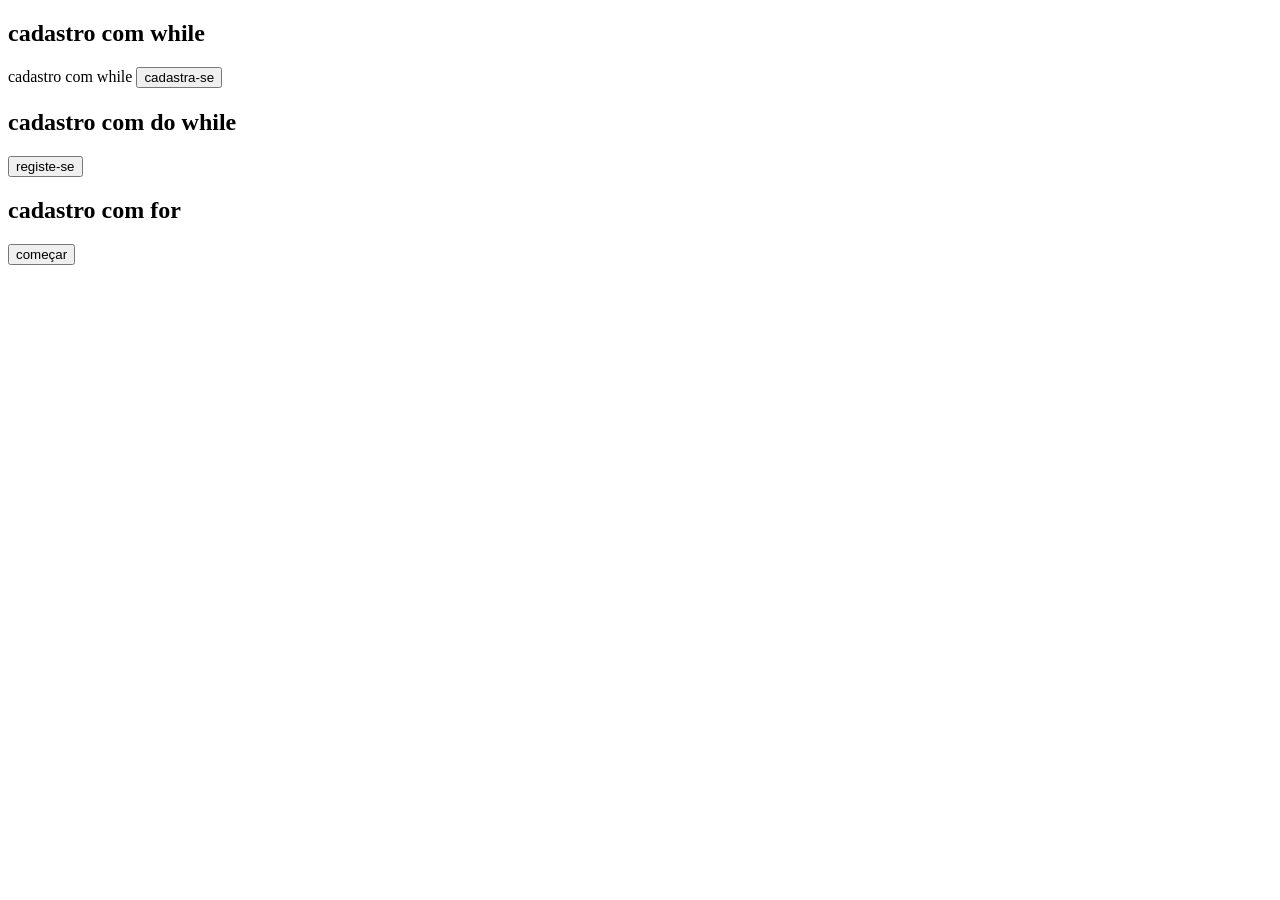
==== index.html @ 4ed41396 "Cadastro Cadastros feitos utilizando while, Do while e for" ====
<!DOCTYPE html>
<html lang="en">
<head>
    <meta charset="UTF-8">
    <meta name="viewport" content="width=, initial-scale=1.0">
    <title>Document</title>
    <script src="index.js"></script>
</head>
<body>
    <h2>cadastro com while</h2>
    <label>cadastro com while</label>
    <button onclick="cadastro()">cadastra-se</button>  
    <h1 id="result"></h1>

    <h2>cadastro com do while</h2>
    <button onclick="login()">registe-se</button>
    <h2 id="resposta"></h2>

    <h2>cadastro com for</h2>
    <button onclick="cadastroFor()">começar</button>
    <h3 id="resultado"></h3>


</body>
</html>
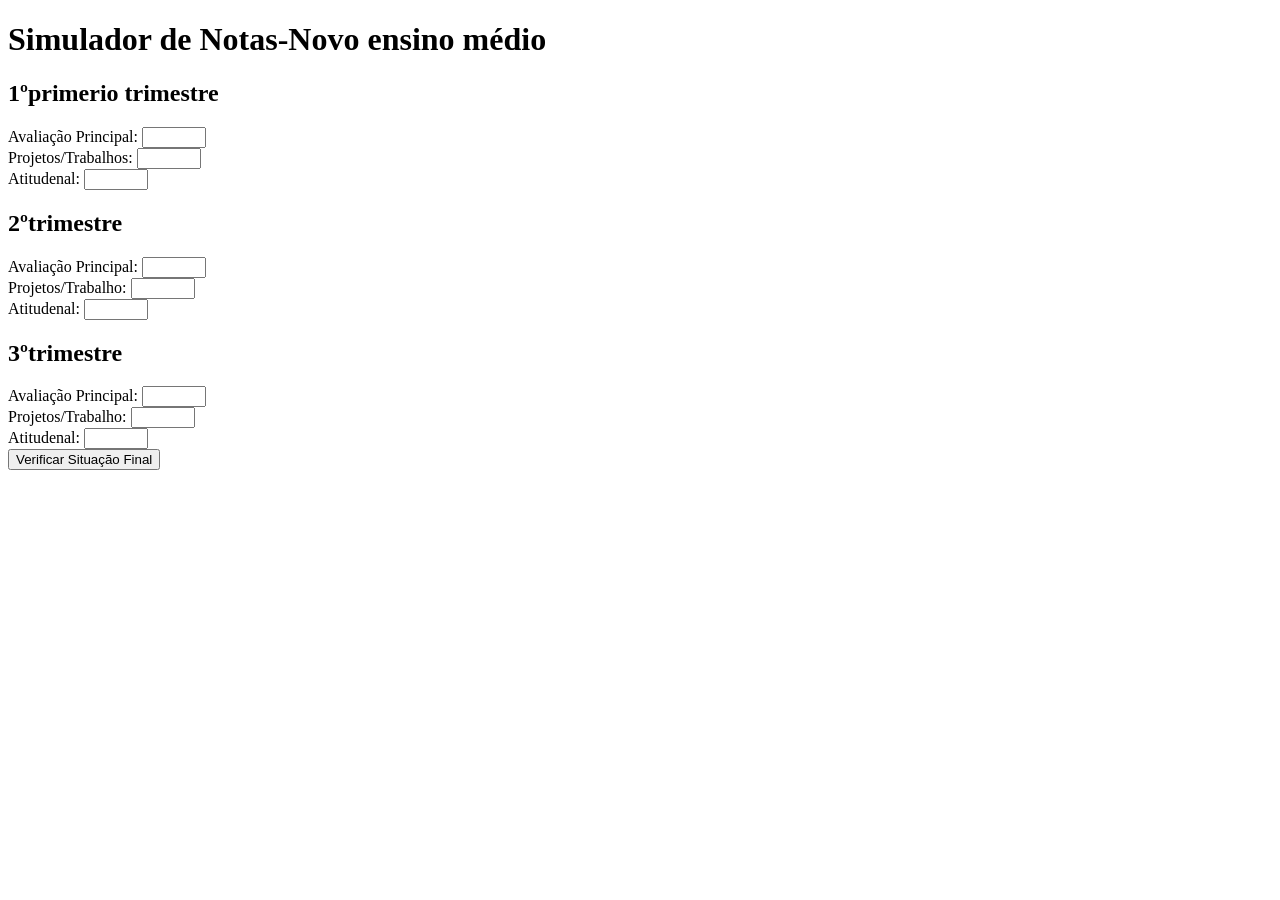
==== commit 899dd7ac: "Add files via upload" ====
--- a/index.html
+++ b/index.html
@@ -1,25 +1,76 @@
 <!DOCTYPE html>
-<html lang="en">
+<html lang="pt-br">
 <head>
     <meta charset="UTF-8">
-    <meta name="viewport" content="width=, initial-scale=1.0">
+    <meta name="viewport" content="width=device-width, initial-scale=1.0">
     <title>Document</title>
     <script src="index.js"></script>
 </head>
 <body>
-    <h2>cadastro com while</h2>
-    <label>cadastro com while</label>
-    <button onclick="cadastro()">cadastra-se</button>  
-    <h1 id="result"></h1>
+   <main>
+    <header>
+        <h1>Simulador de Notas-Novo ensino médio</h1> <!---cabeçalho do projeto-->
+    </header>
+    <!--Painel de trimestres-->
+    <form id="formulario-notas">
+        <!--Espaço para os formularios-->
+        <!--bloco primerio trimestre-->
+        <section class="card-trimestre">
+            <h2>1ºprimerio trimestre</h2>
+            <div class="campo-nota">
+                <label for="t1-nota1">Avaliação Principal:</label>
+                <input type="number" id="t1-nota1" min="0" max="10" step="0.1" required>
+            </div>
+            <div class="campo-nota">
+                <label for="t1-nota2">Projetos/Trabalhos:</label>
+                <input type="number" id="t2-nota2" min="0" max="10" step="0.1" required>
+            </div>
+            <div class="campo-nota">
+                <label for="t1-nota3">Atitudenal:</label>
+                <input type="number" id="t3-nota3" min="0" max="10" step="0.1" required>
+            </div>
+        </section>
+        <!--2ºtrimenstre-->
+        <section class="card-trimestre">
+            <h2>2ºtrimestre</h2>
+            <div class="campo-nota">
+                <label for="t2-nota1">Avaliação Principal:</label>
+                <input type="number" id="t2-nota1" min="0" max="10" step="0.1" required>
+            </div>
+            <div class="campo-nota">
+                <label for="t2-nota2">Projetos/Trabalho:</label>
+                <input type="number" id="t2-nota2" min="0" max="10" step="0.1" required>
+            </div>
+            <div class="campo-nota">
+                <label for="t2-nota3">Atitudenal:</label>
+                <input type="number" id="t2-nota3" min="0" max="10" step="0.1" required>
+            </div>
+        </section>
+       <!--bloco do terceiro trimestre-->
+        <section class="card-trimestre">
+            <h2>3ºtrimestre</h2>   
+                <div class="campo-nota">
+                <label for="t3-nota1">Avaliação Principal:</label>
+                <input type="number" id="t3-nota1" min="0" max="10" step="0.1" required>
+            </div>
+            <div class="campo-nota">
+                <label for="t3-nota2">Projetos/Trabalho:</label>
+                <input type="number" id="t3-nota2" min="0" max="10" step="0.1" required>
+            </div>
+            <div class="campo-nota">
+                <label for="t3-nota3">Atitudenal:</label>
+                <input type="number" id="t3-nota3" min="0" max="10" step="0.1" required>
+            </div>   
+        </section>
+        <!--Botão que inicia o calculo de tudo o que está no formulário-->
+        <button type="submit " id="btn-calcular">Verificar Situação Final</button>
+        
+    </form>
+    <!--Espaço para o javascript exibir o resultado final de aprovado ou reprovado-->
+    <section id="painel-resultado">
+        <!--onde sera colocado as ilustrações e mensagems-->
 
-    <h2>cadastro com do while</h2>
-    <button onclick="login()">registe-se</button>
-    <h2 id="resposta"></h2>
-
-    <h2>cadastro com for</h2>
-    <button onclick="cadastroFor()">começar</button>
-    <h3 id="resultado"></h3>
-
-
+    </section>
+   </main> 
 </body>
 </html>
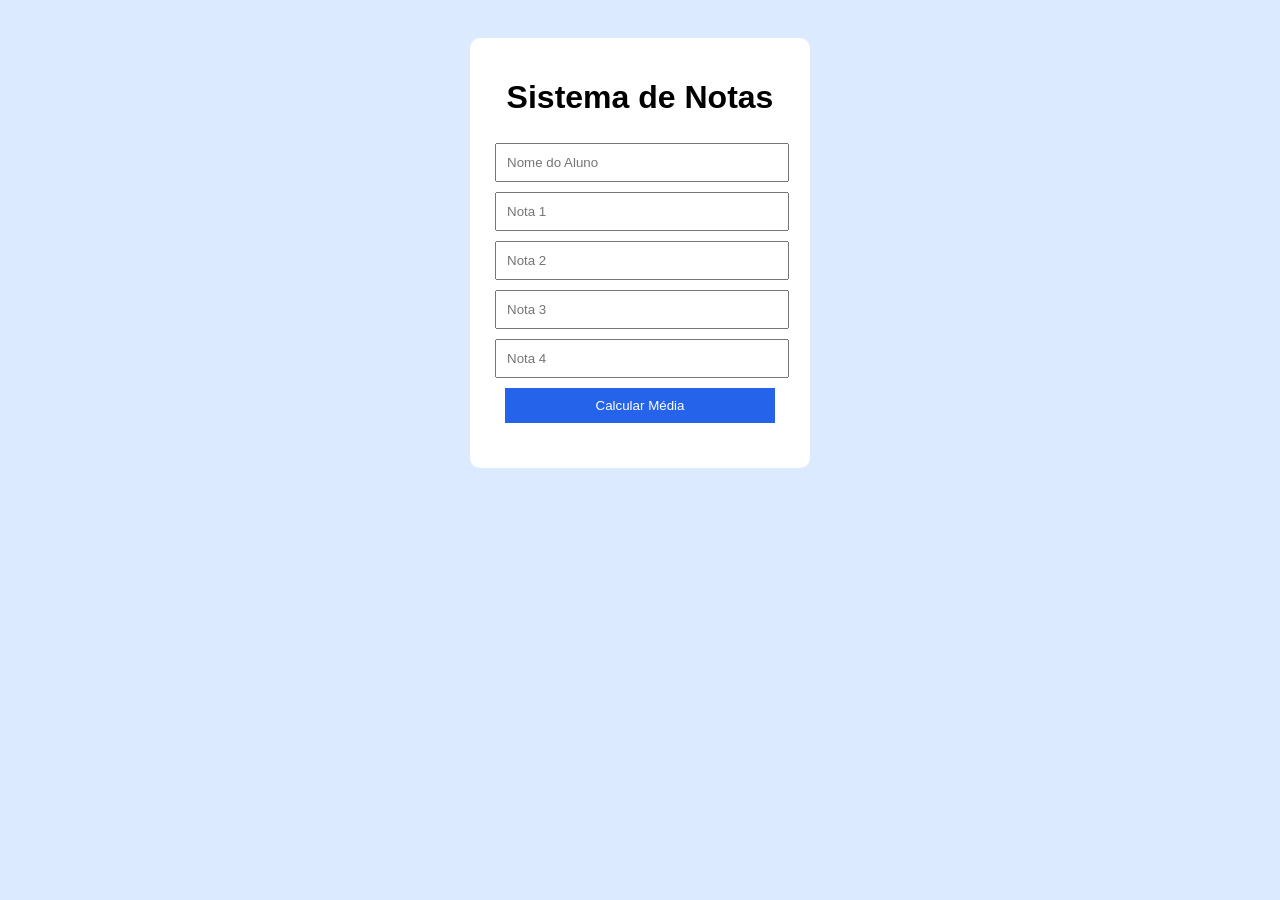
==== commit 8d70cb3c: "atividade de clarice Sistema de contas" ====
--- a/index.html
+++ b/index.html
@@ -1,76 +1,128 @@
 <!DOCTYPE html>
-<html lang="pt-br">
+<html>
+
 <head>
-    <meta charset="UTF-8">
-    <meta name="viewport" content="width=device-width, initial-scale=1.0">
-    <title>Document</title>
-    <script src="index.js"></script>
+
+    <style>
+        body {
+
+            font-family: Arial;
+            text-align: center;
+            background: #dbeafe;
+            padding: 30px;
+
+        }
+
+        main {
+
+            background: white;
+            width: 300px;
+            margin: auto;
+            padding: 20px;
+            border-radius: 10px;
+
+        }
+
+        input,
+        button {
+
+            width: 90%;
+            padding: 10px;
+            margin: 5px;
+
+        }
+
+        button {
+
+            background: #2563eb;
+            color: white;
+            border: none;
+
+        }
+
+        /* MELHORIA:
+Trocar cores e tamanhos */
+    </style>
+
 </head>
+
 <body>
-   <main>
-    <header>
-        <h1>Simulador de Notas-Novo ensino médio</h1> <!---cabeçalho do projeto-->
-    </header>
-    <!--Painel de trimestres-->
-    <form id="formulario-notas">
-        <!--Espaço para os formularios-->
-        <!--bloco primerio trimestre-->
-        <section class="card-trimestre">
-            <h2>1ºprimerio trimestre</h2>
-            <div class="campo-nota">
-                <label for="t1-nota1">Avaliação Principal:</label>
-                <input type="number" id="t1-nota1" min="0" max="10" step="0.1" required>
-            </div>
-            <div class="campo-nota">
-                <label for="t1-nota2">Projetos/Trabalhos:</label>
-                <input type="number" id="t2-nota2" min="0" max="10" step="0.1" required>
-            </div>
-            <div class="campo-nota">
-                <label for="t1-nota3">Atitudenal:</label>
-                <input type="number" id="t3-nota3" min="0" max="10" step="0.1" required>
-            </div>
-        </section>
-        <!--2ºtrimenstre-->
-        <section class="card-trimestre">
-            <h2>2ºtrimestre</h2>
-            <div class="campo-nota">
-                <label for="t2-nota1">Avaliação Principal:</label>
-                <input type="number" id="t2-nota1" min="0" max="10" step="0.1" required>
-            </div>
-            <div class="campo-nota">
-                <label for="t2-nota2">Projetos/Trabalho:</label>
-                <input type="number" id="t2-nota2" min="0" max="10" step="0.1" required>
-            </div>
-            <div class="campo-nota">
-                <label for="t2-nota3">Atitudenal:</label>
-                <input type="number" id="t2-nota3" min="0" max="10" step="0.1" required>
-            </div>
-        </section>
-       <!--bloco do terceiro trimestre-->
-        <section class="card-trimestre">
-            <h2>3ºtrimestre</h2>   
-                <div class="campo-nota">
-                <label for="t3-nota1">Avaliação Principal:</label>
-                <input type="number" id="t3-nota1" min="0" max="10" step="0.1" required>
-            </div>
-            <div class="campo-nota">
-                <label for="t3-nota2">Projetos/Trabalho:</label>
-                <input type="number" id="t3-nota2" min="0" max="10" step="0.1" required>
-            </div>
-            <div class="campo-nota">
-                <label for="t3-nota3">Atitudenal:</label>
-                <input type="number" id="t3-nota3" min="0" max="10" step="0.1" required>
-            </div>   
-        </section>
-        <!--Botão que inicia o calculo de tudo o que está no formulário-->
-        <button type="submit " id="btn-calcular">Verificar Situação Final</button>
-        
-    </form>
-    <!--Espaço para o javascript exibir o resultado final de aprovado ou reprovado-->
-    <section id="painel-resultado">
-        <!--onde sera colocado as ilustrações e mensagems-->
 
-    </section>
-   </main> 
+    <main>
+
+        <h1>Sistema de Notas</h1>
+        <input type="text" id="nome" placeholder="Nome do Aluno">
+        <input type="number" id="nota1" placeholder="Nota 1">
+
+        <input type="number" id="nota2" placeholder="Nota 2">
+        <input type="number" id="nota3" placeholder="Nota 3">
+        <input type="number" id="nota4" placeholder="Nota 4">
+
+
+        <button onclick="calcular()">
+
+            Calcular Média
+
+        </button>
+
+        <h2 id="resultado"></h2>
+
+    </main>
+
+    <script>
+
+        function calcular() {
+
+            let n1 =
+                Number(document.getElementById("nota1").value);
+
+            let n2 =
+                Number(document.getElementById("nota2").value);
+                 //adicionamos mais notas para a media semelhante a propria escola
+            let n3 =
+                Number(document.getElementById("nota3").value);
+            let n4 =
+                Number(document.getElementById("nota4").value);
+
+            let media = (n1 + n2 + n3 + n4) / 4;
+
+            if (media >= 6) {
+
+                document.getElementById("resultado").innerHTML =
+
+                    "Aprovado com média " + media.toFixed(1);
+
+            }
+            else if (media <= 5) {
+
+                document.getElementById("resultado").innerHTML =
+
+                    "Recuperação com média " + media.toFixed(1);
+
+            }
+
+            else {
+
+                document.getElementById("resultado").innerHTML =
+
+                    "Reprovado com média " + media.toFixed(1);
+
+            }
+
+            /* MELHORIAS:
+         
+            1. Mostrar média
+            2. Mostrar recuperação
+            3. Alterar cor do resultado
+            4. Inserir nome do aluno
+            5. Mostrar conceito A/B/C
+         
+            */
+
+        }
+
+    </script>
+
 </body>
+
 </html>
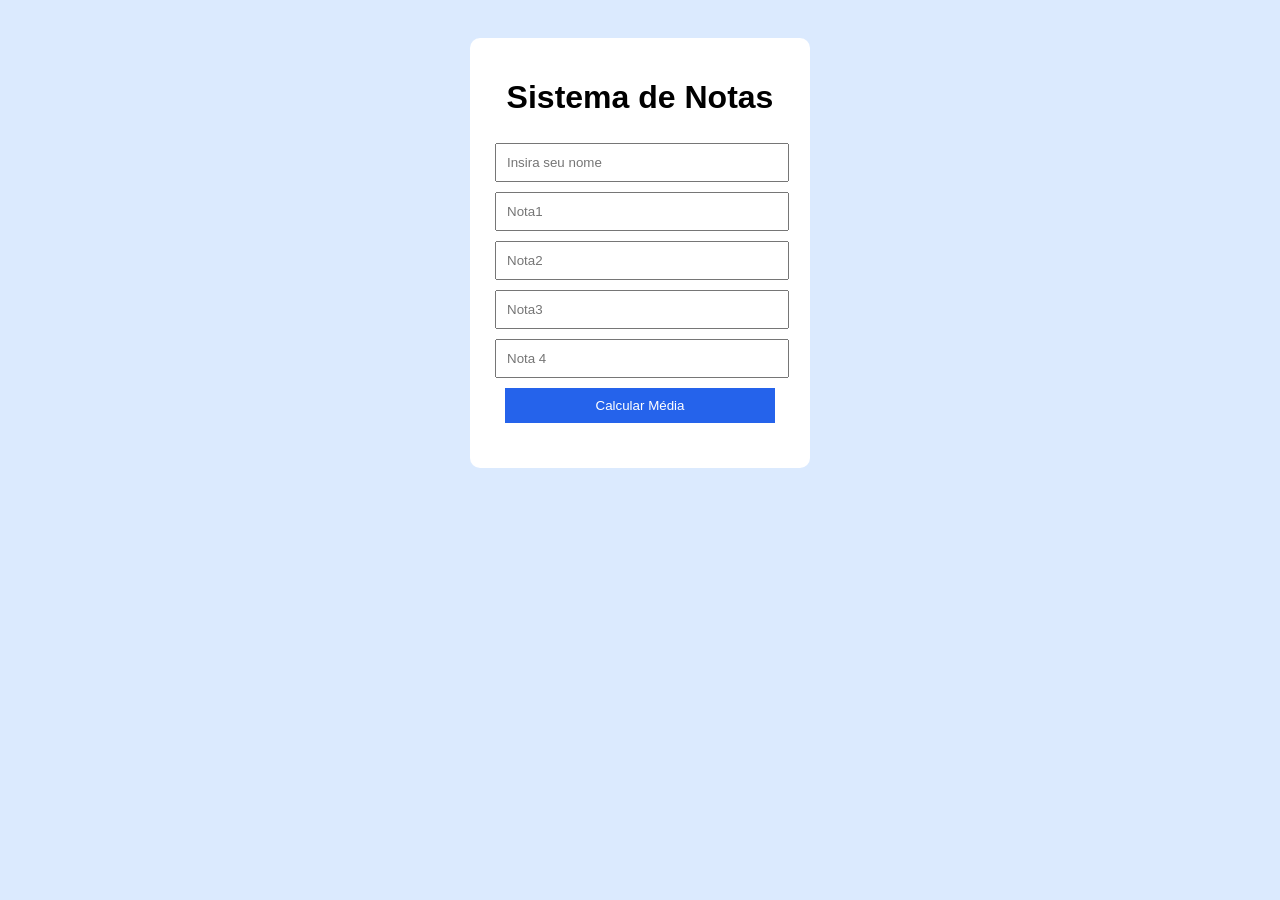
==== commit 6bf6736b: "atividade de clarice Sistema de media com 4 notas utilizando conceito A/B/C de pontuação ainda falta" ====
--- a/index.html
+++ b/index.html
@@ -3,126 +3,139 @@
 
 <head>
 
-    <style>
-        body {
+<style>
 
-            font-family: Arial;
-            text-align: center;
-            background: #dbeafe;
-            padding: 30px;
+body{
 
-        }
+   font-family:Arial;
+   text-align:center;
+   background:#dbeafe;
+   padding:30px;
 
-        main {
+}
 
-            background: white;
-            width: 300px;
-            margin: auto;
-            padding: 20px;
-            border-radius: 10px;
+main{
 
-        }
+   background:white;
+   width:300px;
+   margin:auto;
+   padding:20px;
+   border-radius:10px;
 
-        input,
-        button {
+}
 
-            width: 90%;
-            padding: 10px;
-            margin: 5px;
+input, button{
 
-        }
+   width:90%;
+   padding:10px;
+   margin:5px;
 
-        button {
+}
 
-            background: #2563eb;
-            color: white;
-            border: none;
+button{
 
-        }
+   background:#2563eb;
+   color:white;
+   border:none;
 
-        /* MELHORIA:
+}
+
+/* MELHORIA:
 Trocar cores e tamanhos */
-    </style>
+
+</style>
 
 </head>
 
 <body>
 
-    <main>
+<main>
 
-        <h1>Sistema de Notas</h1>
-        <input type="text" id="nome" placeholder="Nome do Aluno">
-        <input type="number" id="nota1" placeholder="Nota 1">
+<h1>Sistema de Notas</h1>
+<input type="text"
+id="nome"
+placeholder="Insira seu nome">
 
-        <input type="number" id="nota2" placeholder="Nota 2">
-        <input type="number" id="nota3" placeholder="Nota 3">
-        <input type="number" id="nota4" placeholder="Nota 4">
+<input type="number" 
+id="nota1"
+placeholder="Nota1">
+
+<input type="number"
+id="nota2"
+placeholder="Nota2">
+
+<input type="number"
+id="nota3"
+placeholder="Nota3">
+
+<input type="number"
+id="nota4"
+placeholder="Nota 4">
 
 
-        <button onclick="calcular()">
+<button onclick="calcular()">
 
-            Calcular Média
+Calcular Média
 
-        </button>
+</button>
 
-        <h2 id="resultado"></h2>
+<h2 id="resultado"></h2>
 
-    </main>
+</main>
 
-    <script>
+<script>
 
-        function calcular() {
+function calcular(){
+    let nome=document.getElementById("nome").value;
 
-            let n1 =
-                Number(document.getElementById("nota1").value);
+    let n1 =
+   Number(document.getElementById("nota1").value);
 
-            let n2 =
-                Number(document.getElementById("nota2").value);
-                 //adicionamos mais notas para a media semelhante a propria escola
-            let n3 =
-                Number(document.getElementById("nota3").value);
-            let n4 =
-                Number(document.getElementById("nota4").value);
+   let n2 =
+   Number(document.getElementById("nota2").value);
 
-            let media = (n1 + n2 + n3 + n4) / 4;
+   let n3 =
+   Number(document.getElementById("nota3").value);
 
-            if (media >= 6) {
+   let n4=
+   Number(document.getElementById("nota4").value);
 
-                document.getElementById("resultado").innerHTML =
+   let media = (n1 + n2 + n3 + n4)/4;
 
-                    "Aprovado com média " + media.toFixed(1);
+   if(media >=9){
+      document.getElementById("resultado").innerHTML =
+`Desempenho de classificação A aprovado, Parabéns!`+" "+ media +" "+nome;
+   }
+   else if(media>=7){
+    document.getElementById("resultado").innerHTML=
+    `Desempenho de classificação B Aprovado`;+" "+ media +" "+nome;
+   }
+   else if(media>=5 && media<=6.9){
+    document.getElementById("resultado").innerHTML=
+    `Desempenho de Classificação C Recuperação, Ainda Dá para melhorar`+" "+ media +" "+nome;
+   }
+   else{
+    document.getElementById("resultado").innerHTML=
+    `Reprovado, Estude mais você consegue!`+ media + nome;
 
-            }
-            else if (media <= 5) {
+   } 
 
-                document.getElementById("resultado").innerHTML =
 
-                    "Recuperação com média " + media.toFixed(1);
+   }
 
-            }
+   /* MELHORIAS:
 
-            else {
+   1. Mostrar média
+   2. Mostrar recuperação
+   3. Alterar cor do resultado
+   4. Inserir nome do aluno
+   5. Mostrar conceito A/B/C
 
-                document.getElementById("resultado").innerHTML =
+   */
 
-                    "Reprovado com média " + media.toFixed(1);
 
-            }
 
-            /* MELHORIAS:
-         
-            1. Mostrar média
-            2. Mostrar recuperação
-            3. Alterar cor do resultado
-            4. Inserir nome do aluno
-            5. Mostrar conceito A/B/C
-         
-            */
-
-        }
-
-    </script>
+</script>
 
 </body>
-
 </html>
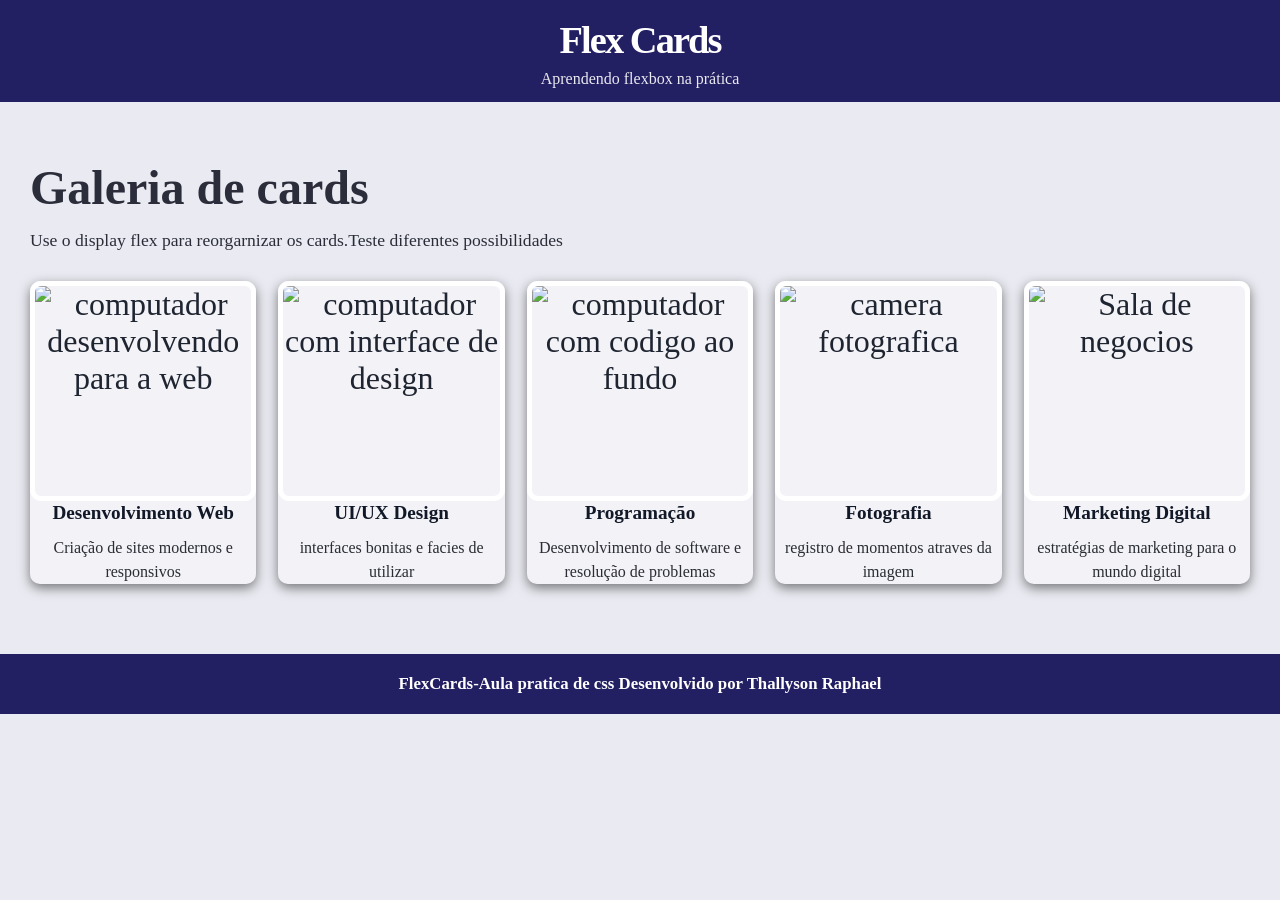
==== commit 746251e8: "Galeria de iamgens usando html e css" ====
--- a/index.html
+++ b/index.html
@@ -1,141 +1,66 @@
 <!DOCTYPE html>
-<html>
-
+<html lang="en">
 <head>
-
-<style>
-
-body{
-
-   font-family:Arial;
-   text-align:center;
-   background:#dbeafe;
-   padding:30px;
-
-}
-
-main{
-
-   background:white;
-   width:300px;
-   margin:auto;
-   padding:20px;
-   border-radius:10px;
-
-}
-
-input, button{
-
-   width:90%;
-   padding:10px;
-   margin:5px;
-
-}
-
-button{
-
-   background:#2563eb;
-   color:white;
-   border:none;
-
-}
-
-/* MELHORIA:
-Trocar cores e tamanhos */
-
-</style>
-
+    <meta charset="UTF-8">
+    <meta name="viewport" content="width=device-width, initial-scale=1.0">
+    <title>Document</title>
+    <link rel="stylesheet" href="style.css">
 </head>
-
 <body>
-
-<main>
-
-<h1>Sistema de Notas</h1>
-<input type="text"
-id="nome"
-placeholder="Insira seu nome">
-
-<input type="number" 
-id="nota1"
-placeholder="Nota1">
-
-<input type="number"
-id="nota2"
-placeholder="Nota2">
-
-<input type="number"
-id="nota3"
-placeholder="Nota3">
-
-<input type="number"
-id="nota4"
-placeholder="Nota 4">
-
-
-<button onclick="calcular()">
-
-Calcular Média
-
-</button>
-
-<h2 id="resultado"></h2>
-
-</main>
-
-<script>
-
-function calcular(){
-    let nome=document.getElementById("nome").value;
-
-    let n1 =
-   Number(document.getElementById("nota1").value);
-
-   let n2 =
-   Number(document.getElementById("nota2").value);
-
-   let n3 =
-   Number(document.getElementById("nota3").value);
-
-   let n4=
-   Number(document.getElementById("nota4").value);
-
-   let media = (n1 + n2 + n3 + n4)/4;
-
-   if(media >=9){
-      document.getElementById("resultado").innerHTML =
-`Desempenho de classificação A aprovado, Parabéns!`+" "+ media +" "+nome;
-   }
-   else if(media>=7){
-    document.getElementById("resultado").innerHTML=
-    `Desempenho de classificação B Aprovado`;+" "+ media +" "+nome;
-   }
-   else if(media>=5 && media<=6.9){
-    document.getElementById("resultado").innerHTML=
-    `Desempenho de Classificação C Recuperação, Ainda Dá para melhorar`+" "+ media +" "+nome;
-   }
-   else{
-    document.getElementById("resultado").innerHTML=
-    `Reprovado, Estude mais você consegue!`+ media + nome;
-
-   } 
-
-
-   }
-
-   /* MELHORIAS:
-
-   1. Mostrar média
-   2. Mostrar recuperação
-   3. Alterar cor do resultado
-   4. Inserir nome do aluno
-   5. Mostrar conceito A/B/C
-
-   */
-
-
-
-</script>
-
+  <!--cabeçalho da pagina-->
+    <header class="cabecalho">
+    <div class="titulo">
+        <h2>Flex Cards</h2>
+    <p>Aprendendo flexbox na prática</p>
+    </div>
+  </header>  
+  <!--titulo da seção de galeria-->
+  <main class="sesao-galeria">
+    <div class="galeria">
+      <h2>Galeria de cards</h2>
+    </div>
+    <p class="descricao">Use o display flex para reorgarnizar os cards.Teste diferentes possibilidades</p>
+    <section class="cards" aria-label="galeria de cards">
+<article class="card">
+        <img src="/imagens/desenvolvimento web.avif.jpg"alt="computador desenvolvendo para a web">
+        <div class="conteudo">
+            <h3>Desenvolvimento Web</h3>
+            <p>Criação de sites modernos e responsivos</p>
+        </div>
+    </article>
+    <article class="card">
+        <img src="/imagens/pc.avif.jpg"alt="computador com interface de design">
+        <div class="conteudo">
+            <h3>UI/UX Design</h3>
+            <p>interfaces bonitas e facies de utilizar</p>
+        </div>
+    </article>
+    <article class="card">
+        <img src="/imagens/programacao.jpeg"alt="computador com codigo ao fundo">
+        <div class="conteudo">
+            <h3>Programação</h3>
+            <p>Desenvolvimento de software e resolução de problemas</p>
+                </div>
+            </article>
+            <article class="card">
+                <img src="/imagens/camera.jpg"alt="camera fotografica">
+                <div class="conteudo">
+                    <h3>Fotografia</h3>
+                    <p>registro de momentos atraves da imagem</p>
+                </div>
+            </article>
+            <article class="card">
+                <img src="/imagens/marketing.jpg"alt="Sala de negocios">
+                <div class="conteudo">
+                    <h3>Marketing Digital</h3>
+                    <p>estratégias de marketing para o mundo digital</p>
+                </div>
+                </article>
+    </section>
+    
+                
+  </main>
+  <footer class="rodape">
+<p>FlexCards-Aula pratica de css Desenvolvido por Thallyson Raphael</p>    
 </body>
 </html>
--- a/style.css
+++ b/style.css
@@ -0,0 +1,146 @@
+:root{
+    --header-bg:#231F63;
+    --page-bg:#EAEBF2;
+    --card-bg:#FFFFFF;
+    --text-dark:#1e2430;
+    --text-muted: #2a2d38;
+    --shadow:rgba(0, 0, 0, 0.08);   
+}
+*{
+    box-sizing:border-box;
+}html,body{
+    margin:0;
+    padding:0;
+    font-family: 'Segoe UI','Segoe UI', Tahoma, Geneva, Verdana, sans-serif sans-serif;
+    background:var(--page-bg);
+    color:var(--text-dark);    
+}
+body{
+    min-height: height 100vh;
+    display: flex;
+    flex-direction: column;
+}
+img{
+    display:block;
+    max-width: 100%;
+    width: 100%;
+}
+/* header*/
+.titulo{
+    width:min(1280px,calc(100%-40px));
+    margin:0 auto;
+    background-color:var(--header-bg);
+    color: var(--card-bg);
+    text-align: center;
+    padding:18px 0 14px;
+}
+/*titulo do header */
+.cabecalho h2{
+    margin:0;
+    font-size:clamp(2.3rem,3vw,4rem);
+    font-weight:800;
+    letter-spacing:-0.05em;
+}
+/*Paragrafo do cabeçalho*/
+.cabecalho p{
+    margin:8px 0 0;
+    font: size 1.1rem;
+    font-weight: 500;
+    color: rgba(255, 255, 255, 0.9);
+}
+/*seção do galeria*/
+.sesao-galeria{
+    margin: 30px;
+    flex: 1;
+    background-color: var(--page-bg) ;
+    font-size: clamp(2rem,2vw,2.8rem);
+    padding:28px 0 40px;
+}
+.sesao-galeria h2{
+    margin:0 0 12px;
+    font-size: clamp(2rem,2vw,2.8);
+    font-weight:800;
+    color:#2c2d3b;
+}
+/*Texto explicando o objetivo da atividade*/
+.descricao{
+  margin: 0 0 28px;
+  max-width: 900px;
+  font-size: 1.1rem;
+  line-height: 1.5;
+  color: var(--text-muted);  
+}
+/*Flexbox principal*/
+.cards{
+    display: flex;
+    gap: 22px;
+    justify-content: space-between;
+    flex-wrap: nowrap;
+
+}
+.card{
+    background-color: var(--page-bg);
+    display: block;
+    text-align: center;
+    flex: 1 1 0;
+  background: rgba(255, 255, 255, 0.35);
+  border-radius: 10px;
+  box-shadow:0px 4px 12px rgba(0, 0, 0, 0.5);
+  
+}
+/*configurações das imagem dos cards*/
+.card img{
+    
+    width:100;
+    height:220px;
+    border-radius: 5%;
+    border:5px solid white;
+    
+}
+/*configurações dos cards*/
+.card h3{
+    margin: 0 0 12px;
+  font-size: clamp(1.2rem, 1vw, 1.8rem);
+  font-weight: 800;
+  line-height: 1.2;
+  color: #111827;
+}
+/* configurações dos paragrafos dos cards*/
+.card p {
+  margin: 0;
+  font-size: 1rem;
+  line-height: 1.5;
+  color: #2a2d34;
+  text-align: center;
+}
+/*footer do site*/
+.rodape{
+    text-align: center;
+    background-color:var(--header-bg);
+    color:var(--card-bg);
+    padding: 20px 0;
+font-size: 1.05rem;
+  font-weight: 700;
+}
+.rodape p{
+    margin: 0;
+}
+/* Responsividade */
+@media (max-width: 1100px) {
+  .cards {
+    flex-wrap: wrap;
+    justify-content: center;
+  }
+
+  .card {
+    flex-basis: calc(50% - 22px);
+  }
+}
+
+@media (max-width: 680px) {
+  .card {
+    flex-basis: 100%;
+  }
+}
+
+
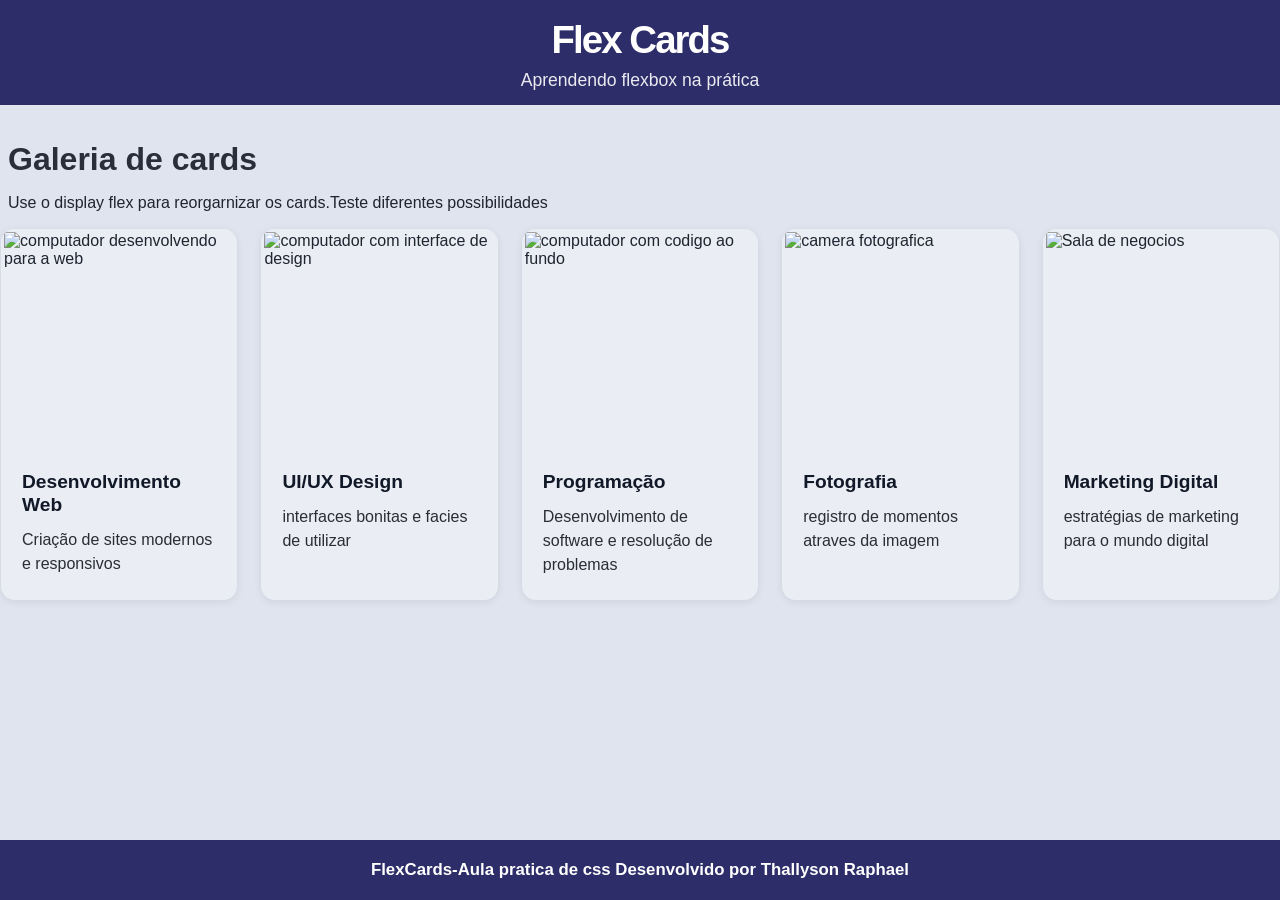
==== commit 0d9fed29: "Galeria de imagems com html e css" ====
--- a/index.html
+++ b/index.html
@@ -18,8 +18,8 @@
   <main class="sesao-galeria">
     <div class="galeria">
       <h2>Galeria de cards</h2>
+   <p class="descricao">Use o display flex para reorgarnizar os cards.Teste diferentes possibilidades</p> 
     </div>
-    <p class="descricao">Use o display flex para reorgarnizar os cards.Teste diferentes possibilidades</p>
     <section class="cards" aria-label="galeria de cards">
 <article class="card">
         <img src="/imagens/desenvolvimento web.avif.jpg"alt="computador desenvolvendo para a web">
--- a/style.css
+++ b/style.css
@@ -1,130 +1,141 @@
-:root{
-    --header-bg:#231F63;
-    --page-bg:#EAEBF2;
-    --card-bg:#FFFFFF;
-    --text-dark:#1e2430;
-    --text-muted: #2a2d38;
-    --shadow:rgba(0, 0, 0, 0.08);   
+:root {
+  --header-bg: #2d2d69;
+  --page-bg: #dfe4ee;
+  --card-bg: #eef1f5;
+  --text-dark: #1e2430;
+  --text-muted: #2a2d38;
+  --white: #ffffff;
+  --shadow: rgba(0, 0, 0, 0.08);
 }
-*{
-    box-sizing:border-box;
-}html,body{
-    margin:0;
-    padding:0;
-    font-family: 'Segoe UI','Segoe UI', Tahoma, Geneva, Verdana, sans-serif sans-serif;
-    background:var(--page-bg);
-    color:var(--text-dark);    
+
+* {
+  box-sizing: border-box;
 }
-body{
-    min-height: height 100vh;
-    display: flex;
-    flex-direction: column;
+
+html, body {
+  margin: 0;
+  padding: 0;
+  font-family: "Segoe UI", Tahoma, Geneva, Verdana, sans-serif;
+  background: var(--page-bg);
+  color: var(--text-dark);
 }
-img{
-    display:block;
-    max-width: 100%;
-    width: 100%;
+
+body {
+  min-height: 100vh;
+  display: flex;
+  flex-direction: column;
 }
-/* header*/
-.titulo{
-    width:min(1280px,calc(100%-40px));
-    margin:0 auto;
-    background-color:var(--header-bg);
-    color: var(--card-bg);
-    text-align: center;
-    padding:18px 0 14px;
+
+img {
+  display: block;
+  max-width: 100%;
+  width: 100%;
 }
-/*titulo do header */
-.cabecalho h2{
-    margin:0;
-    font-size:clamp(2.3rem,3vw,4rem);
-    font-weight:800;
-    letter-spacing:-0.05em;
+
+.titulo {
+  width: min(1280px, calc(100% - 40px));
+  margin: 0 auto;
 }
-/*Paragrafo do cabeçalho*/
-.cabecalho p{
-    margin:8px 0 0;
-    font: size 1.1rem;
-    font-weight: 500;
-    color: rgba(255, 255, 255, 0.9);
+
+/* Header */
+.cabecalho {
+  background: var(--header-bg);
+  color: var(--white);
+  text-align: center;
+  padding: 18px 0 14px;
 }
-/*seção do galeria*/
-.sesao-galeria{
-    margin: 30px;
-    flex: 1;
-    background-color: var(--page-bg) ;
-    font-size: clamp(2rem,2vw,2.8rem);
-    padding:28px 0 40px;
+
+.cabecalho h2 {
+  margin: 0;
+  font-size: clamp(2.3rem, 3vw, 4rem);
+  font-weight: 800;
+  letter-spacing: -0.05em;
 }
-.sesao-galeria h2{
-    margin:0 0 12px;
-    font-size: clamp(2rem,2vw,2.8);
-    font-weight:800;
-    color:#2c2d3b;
+
+.cabecalho p {
+  margin: 8px 0 0;
+  font-size: 1.1rem;
+  font-weight: 500;
+  color: rgba(255, 255, 255, 0.9);
 }
-/*Texto explicando o objetivo da atividade*/
-.descricao{
-  margin: 0 0 28px;
-  max-width: 900px;
-  font-size: 1.1rem;
-  line-height: 1.5;
-  color: var(--text-muted);  
+
+/* Conteúdo principal */
+.sesao-galeria {
+  flex: 1;
+  background: var(--page-bg);
+  padding: 28px 0 40px;
 }
-/*Flexbox principal*/
-.cards{
-    display: flex;
-    gap: 22px;
-    justify-content: space-between;
-    flex-wrap: nowrap;
+
+.sesao-galeria h2 {
+  margin: 0 0 12px;
+  font-size: clamp(2rem, 2vw, 2.8rem);
+  font-weight: 800;
+  color: #2c2d3b;
+}
+.galeria {
+    margin: 0.5em;
 
 }
-.card{
-    background-color: var(--page-bg);
-    display: block;
-    text-align: center;
+
+
+
+/* Flexbox principal */
+.cards {
+  display: flex;
+  gap: 22px;
+  justify-content: space-between;
+  flex-wrap: nowrap;
+}
+
+.card {
+  margin:1px;
+  padding: 3px;
     flex: 1 1 0;
   background: rgba(255, 255, 255, 0.35);
-  border-radius: 10px;
-  box-shadow:0px 4px 12px rgba(0, 0, 0, 0.5);
-  
+  border-radius: 14px;
+  overflow: hidden;
+  box-shadow: 0 2px 8px var(--shadow);
 }
-/*configurações das imagem dos cards*/
-.card img{
-    
-    width:100;
-    height:220px;
-    border-radius: 5%;
-    border:5px solid white;
-    
+
+.card img {
+  height: 220px;
+  object-fit: cover;
 }
-/*configurações dos cards*/
-.card h3{
-    margin: 0 0 12px;
+
+.conteudo {
+  padding: 18px 18px 20px;
+
+}
+
+.card h3 {
+  margin: 0 0 12px;
   font-size: clamp(1.2rem, 1vw, 1.8rem);
   font-weight: 800;
   line-height: 1.2;
   color: #111827;
 }
-/* configurações dos paragrafos dos cards*/
+
 .card p {
   margin: 0;
   font-size: 1rem;
   line-height: 1.5;
   color: #2a2d34;
+}
+
+/* Footer */
+.rodape {
+  background: var(--header-bg);
+  color: var(--white);
   text-align: center;
-}
-/*footer do site*/
-.rodape{
-    text-align: center;
-    background-color:var(--header-bg);
-    color:var(--card-bg);
-    padding: 20px 0;
-font-size: 1.05rem;
+  padding: 20px 0;
+  font-size: 1.05rem;
   font-weight: 700;
 }
-.rodape p{
-    margin: 0;
+
+.rodape p {
+  margin: 0;
 }
+
 /* Responsividade */
 @media (max-width: 1100px) {
   .cards {
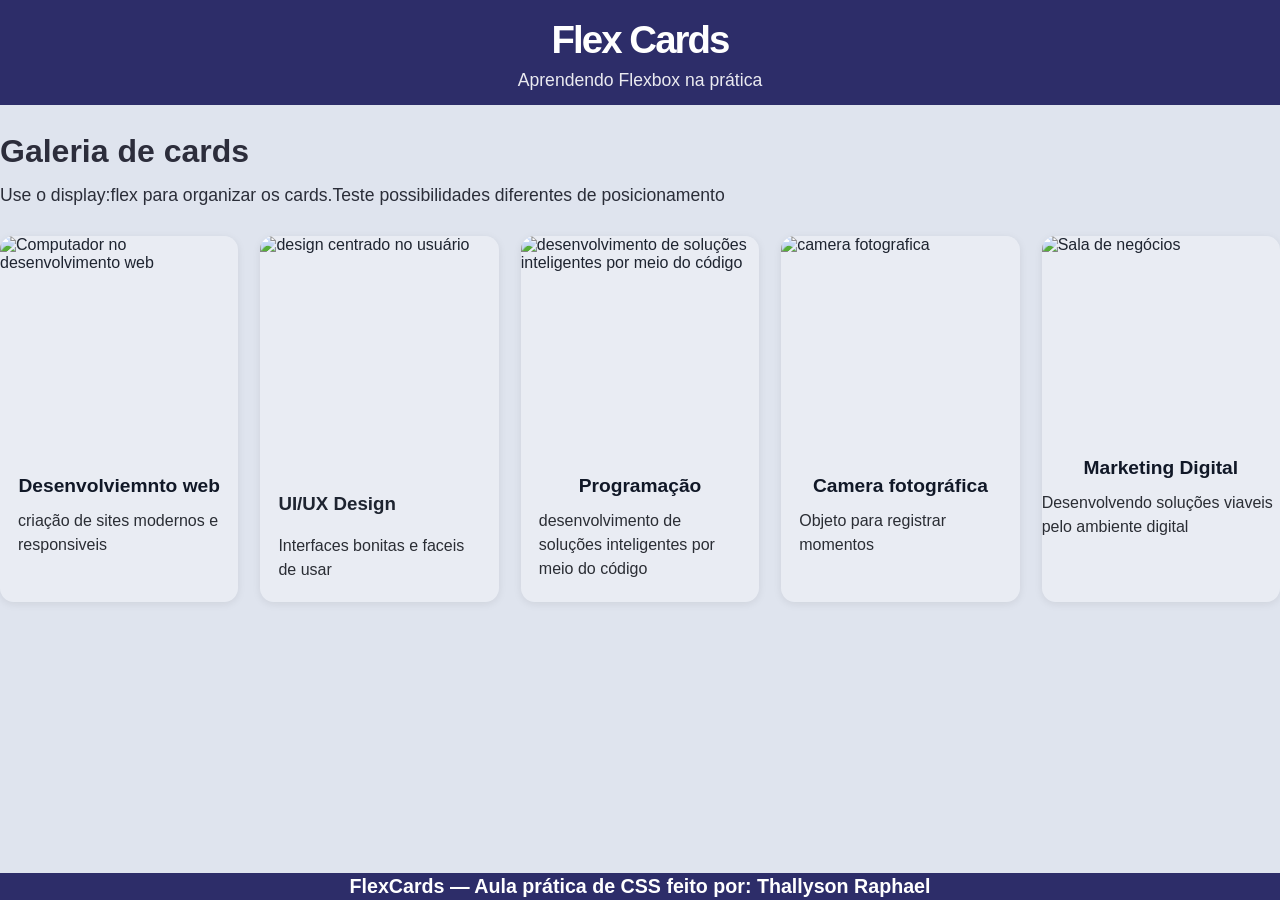
==== commit ebeb35f6: "mudanças totais na estrutura (galeria de cartões definitiva" ====
--- a/index.html
+++ b/index.html
@@ -3,64 +3,65 @@
 <head>
     <meta charset="UTF-8">
     <meta name="viewport" content="width=device-width, initial-scale=1.0">
-    <title>Document</title>
+    <title>Galeria de Cartões</title>
     <link rel="stylesheet" href="style.css">
 </head>
 <body>
-  <!--cabeçalho da pagina-->
     <header class="cabecalho">
-    <div class="titulo">
+     <div class="container">
         <h2>Flex Cards</h2>
-    <p>Aprendendo flexbox na prática</p>
-    </div>
-  </header>  
-  <!--titulo da seção de galeria-->
-  <main class="sesao-galeria">
-    <div class="galeria">
-      <h2>Galeria de cards</h2>
-   <p class="descricao">Use o display flex para reorgarnizar os cards.Teste diferentes possibilidades</p> 
-    </div>
-    <section class="cards" aria-label="galeria de cards">
-<article class="card">
-        <img src="/imagens/desenvolvimento web.avif.jpg"alt="computador desenvolvendo para a web">
-        <div class="conteudo">
-            <h3>Desenvolvimento Web</h3>
-            <p>Criação de sites modernos e responsivos</p>
+        <p>Aprendendo Flexbox na prática</p>
+     </div>   
+    </header>
+    <main class="sessao-galeria">
+        <div class="container">
+        <h2>Galeria de cards</h2>
+        </h2>
+        <p class="comando">
+            Use o display:flex para organizar os cards.Teste possibilidades diferentes de posicionamento
+        </p>
+        <section class="cards" aria-label="Galeria de cards">
+        <article class="card">
+            <img src="imagens/desenvolvimento web.avif.jpg" alt="Computador no desenvolvimento web">
+            <div class="corpo-cartao">            
+                <h2>Desenvolviemnto web</h2>
+                <p>criação de sites modernos e responsiveis</p>
+            </div>
+        </article>
+        <article class="card">
+            <img src="imagens/pc.avif.jpg" alt="design centrado no usuário">
+            <div class="corpo-cartao">
+                <h3>UI/UX Design</h3>
+                <p>Interfaces bonitas e faceis de usar </p>
+            </div>
+        </article>
+        <article class="card">
+            <img src="imagens/progrmacao.jpeg" alt="desenvolvimento de soluções inteligentes por meio do código">
+            <div class="corpo-cartao">
+                <h2>Programação</h2>
+                <p>desenvolvimento de soluções inteligentes por meio do código</p>
+            </div>
+        </article>
+        <article class="card">
+            <img src="imagens/camera.jpg" alt="camera fotografica">
+            <div class="corpo-cartao">
+                <h2>Camera fotográfica</h2>
+                <p>Objeto para registrar momentos</p>
+            </div>
+        </article>
+        <article class="card">
+            <img src="imagens/marketing.jpg" alt="Sala de negócios">
+            <div class="corpo-carto">
+                <h2>Marketing Digital</h2>
+                <p>Desenvolvendo soluções viaveis pelo ambiente digital</p>
+            </div>
+        </article>
+    </section>
         </div>
-    </article>
-    <article class="card">
-        <img src="/imagens/pc.avif.jpg"alt="computador com interface de design">
-        <div class="conteudo">
-            <h3>UI/UX Design</h3>
-            <p>interfaces bonitas e facies de utilizar</p>
-        </div>
-    </article>
-    <article class="card">
-        <img src="/imagens/programacao.jpeg"alt="computador com codigo ao fundo">
-        <div class="conteudo">
-            <h3>Programação</h3>
-            <p>Desenvolvimento de software e resolução de problemas</p>
-                </div>
-            </article>
-            <article class="card">
-                <img src="/imagens/camera.jpg"alt="camera fotografica">
-                <div class="conteudo">
-                    <h3>Fotografia</h3>
-                    <p>registro de momentos atraves da imagem</p>
-                </div>
-            </article>
-            <article class="card">
-                <img src="/imagens/marketing.jpg"alt="Sala de negocios">
-                <div class="conteudo">
-                    <h3>Marketing Digital</h3>
-                    <p>estratégias de marketing para o mundo digital</p>
-                </div>
-                </article>
-    </section>
-    
-                
-  </main>
-  <footer class="rodape">
-<p>FlexCards-Aula pratica de css Desenvolvido por Thallyson Raphael</p>    
+    </main>
+    <footer class="rodape">
+        <h3>FlexCards — Aula prática de CSS feito por: Thallyson Raphael</h3>
+     
+    </footer>
 </body>
 </html>
--- a/style.css
+++ b/style.css
@@ -1,141 +1,120 @@
-:root {
-  --header-bg: #2d2d69;
-  --page-bg: #dfe4ee;
-  --card-bg: #eef1f5;
-  --text-dark: #1e2430;
-  --text-muted: #2a2d38;
+:root{
+  --fundo-cabecalho:#2d2d69;
+  --fundo-pagina:#dfe4ee;
+  --fundo-cartao:#eef1f5;
+  --texto-escuro:#1e2430;
+  --texto-muted:#2a2d38;
   --white: #ffffff;
   --shadow: rgba(0, 0, 0, 0.08);
 }
-
-* {
+*{
   box-sizing: border-box;
 }
-
-html, body {
-  margin: 0;
-  padding: 0;
-  font-family: "Segoe UI", Tahoma, Geneva, Verdana, sans-serif;
-  background: var(--page-bg);
-  color: var(--text-dark);
+html,body{
+  margin:0;
+  padding:0;
+  font-family: 'Segoe UI', Tahoma, Geneva, Verdana, sans-serif;
+  background:var(--fundo-pagina);
+  color:var(--texto-escuro);
 }
-
-body {
-  min-height: 100vh;
+body{
   display: flex;
+  min-height:100vh;
   flex-direction: column;
 }
-
-img {
+img{
   display: block;
-  max-width: 100%;
-  width: 100%;
+  max-width:100%;
+  width:100%;
 }
-
-.titulo {
-  width: min(1280px, calc(100% - 40px));
+.container{
+  width:min(1280px, calc(100%-40px));
   margin: 0 auto;
 }
-
-/* Header */
-.cabecalho {
-  background: var(--header-bg);
-  color: var(--white);
+/*header*/
+.cabecalho{
+  background: var(--fundo-cabecalho);
+  color:var(--white);
   text-align: center;
-  padding: 18px 0 14px;
+  padding:18px 0 14px;
 }
-
-.cabecalho h2 {
+.cabecalho h2{
   margin: 0;
-  font-size: clamp(2.3rem, 3vw, 4rem);
-  font-weight: 800;
-  letter-spacing: -0.05em;
+  font-size:clamp(2.3rem,3vw,4rem);
+  font-weight:800;
+  letter-spacing:-0.05em;
 }
-
-.cabecalho p {
+.cabecalho p{
   margin: 8px 0 0;
   font-size: 1.1rem;
   font-weight: 500;
   color: rgba(255, 255, 255, 0.9);
 }
-
-/* Conteúdo principal */
-.sesao-galeria {
-  flex: 1;
-  background: var(--page-bg);
-  padding: 28px 0 40px;
+/*conteudo principal*/
+.sessao-galeria{
+flex: 1;
+background: var(--fundo-pagina);
+padding: 28px 0 40px;
 }
-
-.sesao-galeria h2 {
+.sessao-galeria h2{
   margin: 0 0 12px;
-  font-size: clamp(2rem, 2vw, 2.8rem);
+  font-size:clamp(2rem,2vw,2.8rem);
   font-weight: 800;
-  color: #2c2d3b;
+  color:#2c2d3b;
 }
-.galeria {
-    margin: 0.5em;
-
+.comando{
+  margin: 0 0 28px;
+  max-width:900px;
+  font-size:1.1rem;
+  line-height: 1.5;
+  color:var(--texto-muted);
 }
-
-
-
-/* Flexbox principal */
-.cards {
+.cards{
   display: flex;
   gap: 22px;
   justify-content: space-between;
   flex-wrap: nowrap;
 }
-
-.card {
-  margin:1px;
-  padding: 3px;
-    flex: 1 1 0;
-  background: rgba(255, 255, 255, 0.35);
+.card{
+  flex: 1 1 0;
+  background: rgba(255, 255, 255, 0.3);
   border-radius: 14px;
   overflow: hidden;
   box-shadow: 0 2px 8px var(--shadow);
 }
-
-.card img {
+.card img{
   height: 220px;
   object-fit: cover;
 }
-
-.conteudo {
+.corpo-cartao{
   padding: 18px 18px 20px;
-
 }
-
-.card h3 {
-  margin: 0 0 12px;
+.card h2{
+margin: 0 0 12px;
   font-size: clamp(1.2rem, 1vw, 1.8rem);
   font-weight: 800;
   line-height: 1.2;
   color: #111827;
+  text-align: center;
 }
-
-.card p {
+.card p{
   margin: 0;
   font-size: 1rem;
   line-height: 1.5;
   color: #2a2d34;
 }
-
-/* Footer */
-.rodape {
-  background: var(--header-bg);
+/*footer*/
+.rodape{
+  background: var(--fundo-cabecalho);
   color: var(--white);
   text-align: center;
-  padding: 20px 0;
-  font-size: 1.05rem;
+  padding:2px 0;
+  font-size:1.05rem;
   font-weight: 700;
 }
-
-.rodape p {
+.rodape h3{
   margin: 0;
 }
-
 /* Responsividade */
 @media (max-width: 1100px) {
   .cards {
@@ -152,6 +131,4 @@
   .card {
     flex-basis: 100%;
   }
-}
-
-
+}
